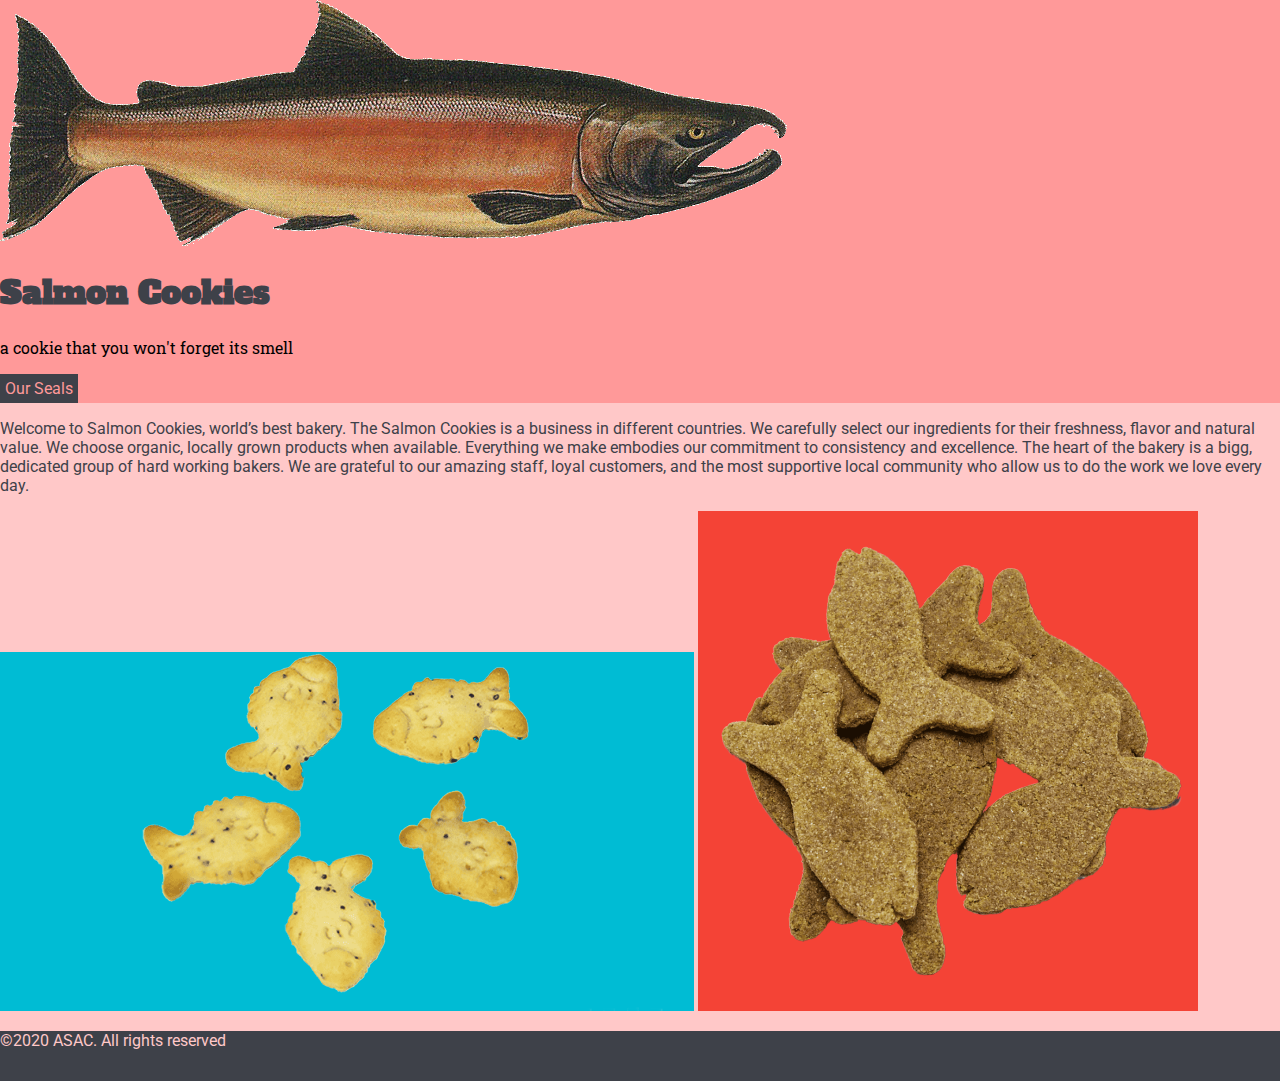
==== index.html @ a2ad8931 "finish lab06" ====
<!DOCTYPE html>

<head>
    <title>Salmon Cookies - Home Page</title>
    <link rel="stylesheet" href="css/style.css">
    <link rel="stylesheet" href="css/reset.css">


</head>

<body>
    <header>
        <div>
            <img src="img/salmon.png" alt="picture for a salmon fish">
            <h1>Salmon Cookies</h1>
            <p>a cookie that you won't forget its smell</p>
        </div>
        <div>
            <a href="sales.html">Our Seals</a>

        </div>



    </header>
    <main>
        <div id="bio"> 
            <p>Welcome to Salmon Cookies, world’s best bakery. The Salmon Cookies is a business in different countries. We carefully select our ingredients for their freshness, flavor and natural value. We choose organic, locally grown products when available. Everything we make embodies our commitment to consistency and excellence. The heart of the bakery is a bigg, dedicated group of hard working bakers. We are grateful to our amazing staff, loyal customers, and the most supportive local community who allow us to do the work we love every day.</p>

        </div>
        <div id="samples">
            <img src="img/sample1-removebg-preview.png" alt="">
            <img src="img/sample2-removebg-preview.png" alt="">

        </div>
        <div>

        </div>

    </main>
    <footer>
        <div>
            <p>
                ©2020 ASAC. All rights reserved

            </p>
        </div>

    </footer>




    <script src="js/app.js"></script>
</body>

</html>
---- css/style.css ----
@import url('https://fonts.googleapis.com/css2?family=Alfa+Slab+One&family=Roboto+Slab:wght@400;900&family=Roboto:wght@400;700&display=swap');
/* font-family: 'Alfa Slab One', cursive;

font-family: 'Roboto', sans-serif;

font-family: 'Roboto Slab', serif; */

/* https://colorhunt.co/palette/12081 */

body{
    background-color: #ffc8c8;
    color: #3e4149;
    font-family: 'Roboto', sans-serif;

}

/* header */

h1{
    font-family: 'Alfa Slab One', cursive;

}
header p{
    font-family: 'Roboto Slab', serif;
    color: black;
}
header{
    background-color: #ff9999;
    
}
header a{
    display: inline-block;
    background-color: #3e4149;
    text-decoration: none;
    color:#ff9999 ;
    padding: 5px;
}


/* main */



/* footer */
footer div{
    background-color: #3e4149;
    color: #ffc8c8;
    margin-bottom: 0;
    height: 50px;
}
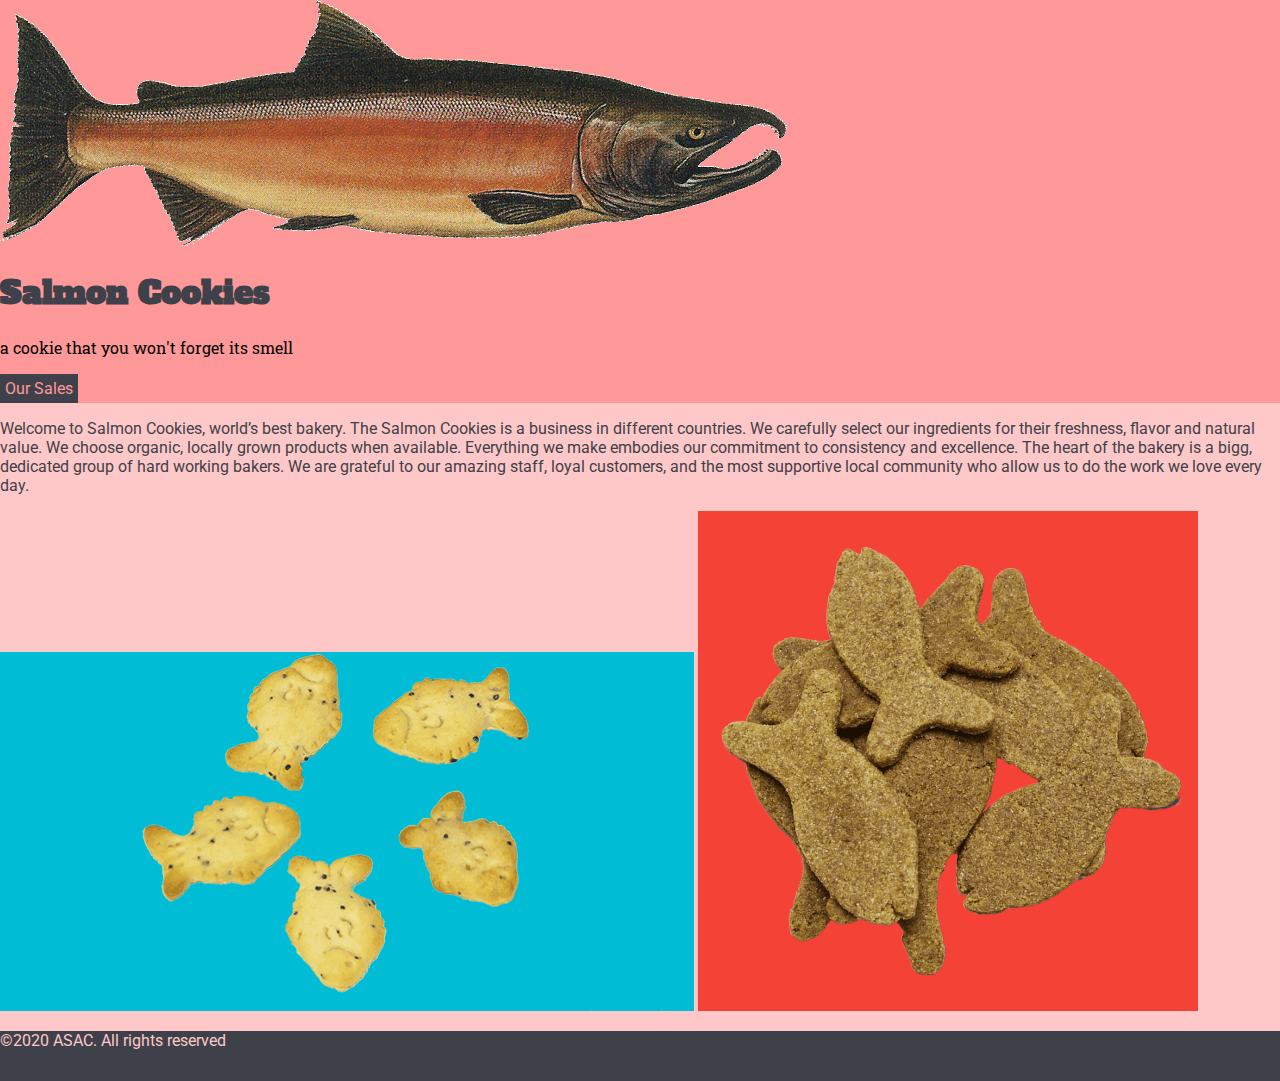
==== commit 93e33184: "edit button text" ====
--- a/index.html
+++ b/index.html
@@ -16,7 +16,7 @@
             <p>a cookie that you won't forget its smell</p>
         </div>
         <div>
-            <a href="sales.html">Our Seals</a>
+            <a href="sales.html">Our Sales</a>
 
         </div>
 
@@ -54,4 +54,4 @@
     <script src="js/app.js"></script>
 </body>
 
-</html>+</html>
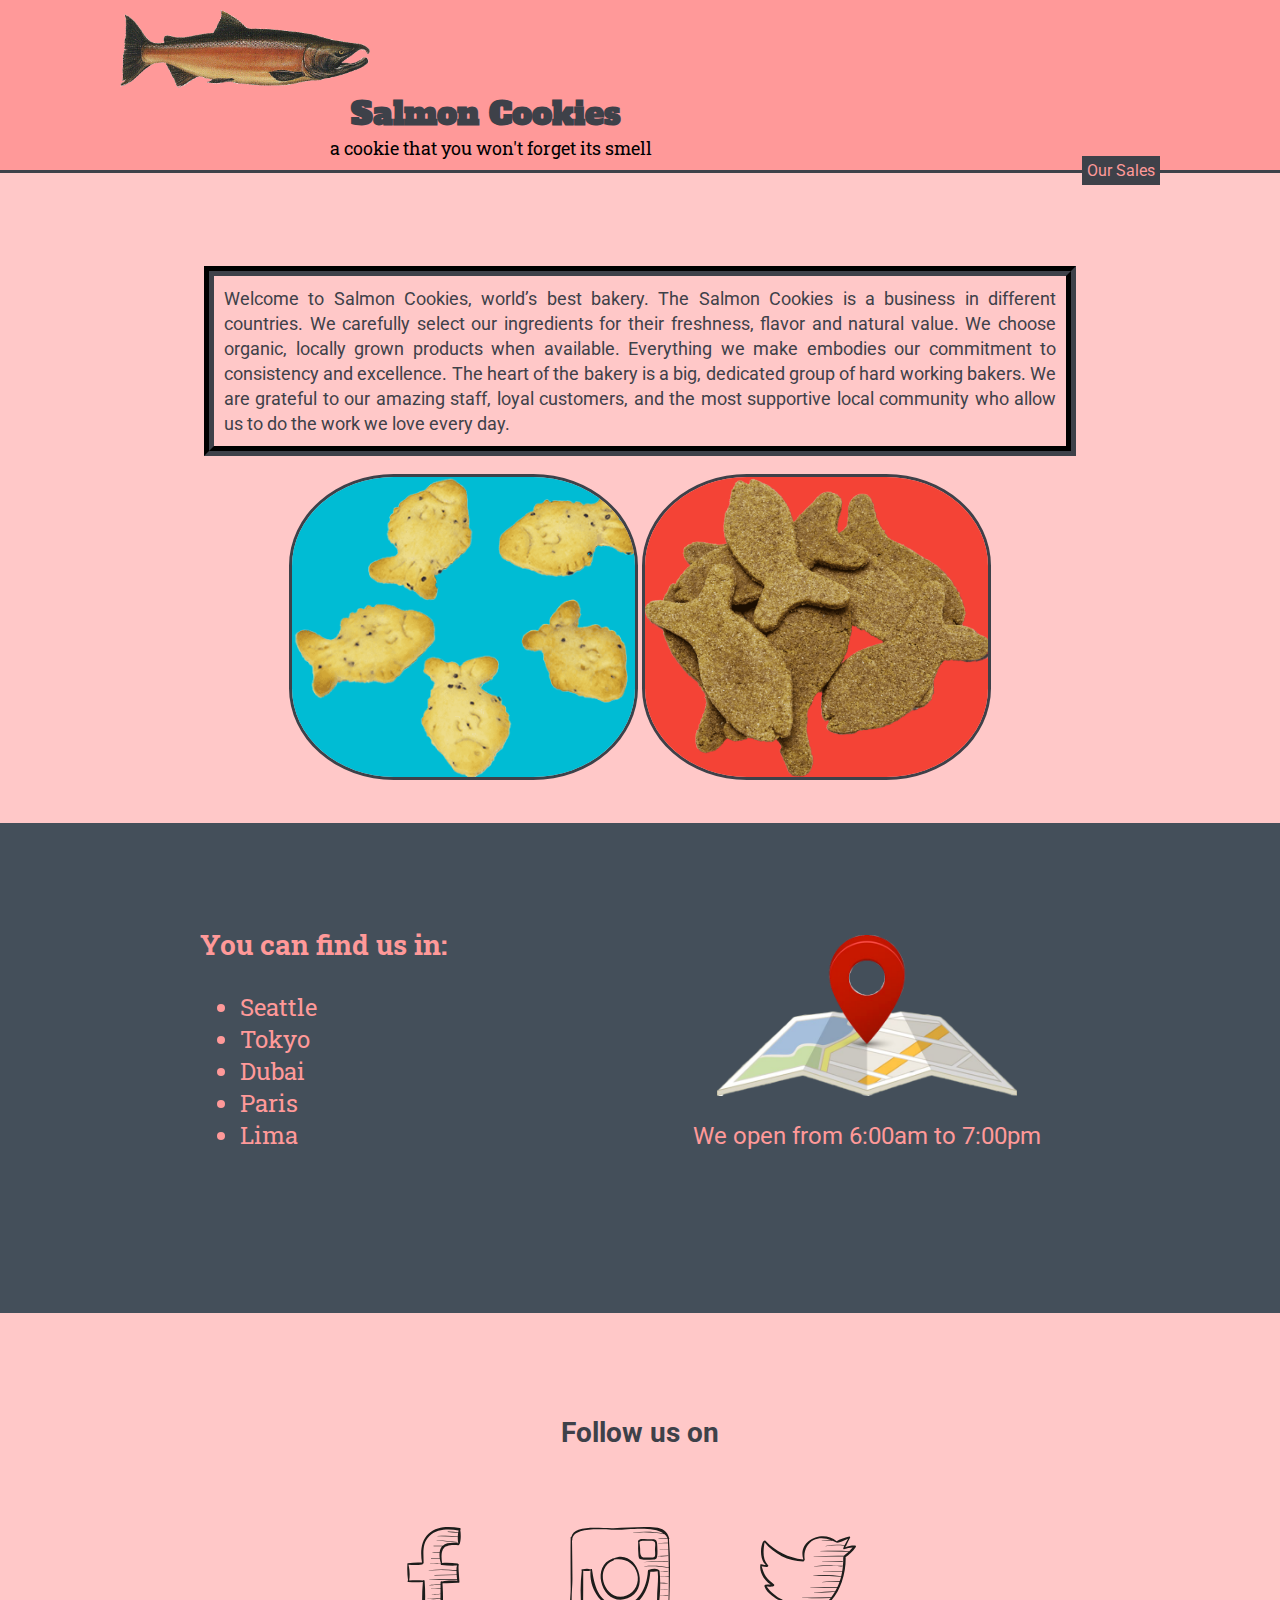
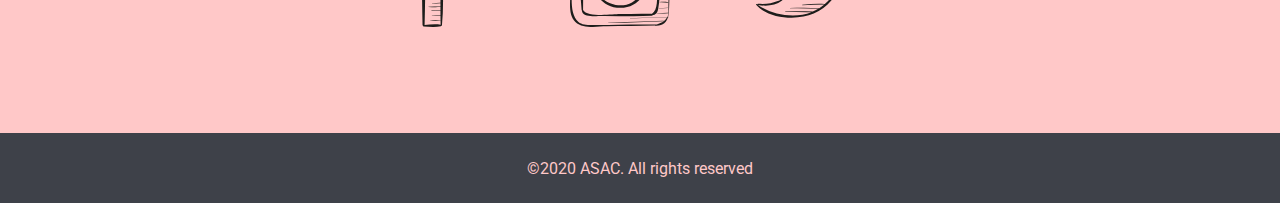
==== commit 77f634a5: "finish lab08b" ====
--- a/index.html
+++ b/index.html
@@ -10,32 +10,79 @@
 
 <body>
     <header>
-        <div>
-            <img src="img/salmon.png" alt="picture for a salmon fish">
-            <h1>Salmon Cookies</h1>
-            <p>a cookie that you won't forget its smell</p>
-        </div>
-        <div>
-            <a href="sales.html">Our Sales</a>
+        <section>
 
-        </div>
+            <nav>
+                <div>
+                    <img src="img/salmon.png" alt="picture for a salmon fish">
+                </div>
+                <div id="title-div">
+                    <h1>Salmon Cookies</h1>
+                    <p>a cookie that you won't forget its smell</p>
+                </div>
+                <div id="button-div">
+                    <a href="sales.html">Our Sales</a>
+                </div>
+            </nav>
+        </section>
+
 
 
 
     </header>
     <main>
-        <div id="bio"> 
-            <p>Welcome to Salmon Cookies, world’s best bakery. The Salmon Cookies is a business in different countries. We carefully select our ingredients for their freshness, flavor and natural value. We choose organic, locally grown products when available. Everything we make embodies our commitment to consistency and excellence. The heart of the bakery is a bigg, dedicated group of hard working bakers. We are grateful to our amazing staff, loyal customers, and the most supportive local community who allow us to do the work we love every day.</p>
+        <section id="intro-section">
+            <div id="bio">
+                <p>Welcome to Salmon Cookies, world’s best bakery. The Salmon Cookies is a business in different
+                    countries.
+                    We carefully select our ingredients for their freshness, flavor and natural value. We choose
+                    organic,
+                    locally grown products when available. Everything we make embodies our commitment to consistency and
+                    excellence. The heart of the bakery is a big, dedicated group of hard working bakers. We are
+                    grateful
+                    to our amazing staff, loyal customers, and the most supportive local community who allow us to do
+                    the
+                    work we love every day.</p>
 
-        </div>
-        <div id="samples">
-            <img src="img/sample1-removebg-preview.png" alt="">
-            <img src="img/sample2-removebg-preview.png" alt="">
+            </div>
+            <div id="samples">
+                <img src="img/sample1-removebg-preview.png" alt="">
+                <img src="img/sample2-removebg-preview.png" alt="">
+            </div>
 
-        </div>
-        <div>
+        </section>
 
-        </div>
+        <section id="location-section">
+            <div id="locations-div">
+                <h3>You can find us in:</h3>
+                <ul>
+                    <li>Seattle</li>
+                    <li>Tokyo</li>
+                    <li>Dubai</li>
+                    <li>Paris</li>
+                    <li>Lima</li>
+                </ul>
+            </div>
+            <div id="imgMap-div">
+                <figure>
+                    <img src="img/map-img2.png" alt="">
+                    <figcaption>We open from 6:00am to 7:00pm</figcaption>
+                </figure>
+            </div>
+
+        </section>
+        <section id="contactInfo-section">
+            <div>
+                <h3>Follow us on</h3>
+                <ul>
+                    <li><a href=""><img src="img/fb.svg" alt=""></a></li>
+                    <li><a href=""><img src="img/ig.svg" alt=""></a></li>
+                    <li><a href=""><img src="img/tw.svg" alt=""></a></li>
+                </ul>
+            </div>
+            
+        </section>
+
 
     </main>
     <footer>
@@ -54,4 +101,4 @@
     <script src="js/app.js"></script>
 </body>
 
-</html>
+</html>--- a/css/style.css
+++ b/css/style.css
@@ -7,44 +7,183 @@
 
 /* https://colorhunt.co/palette/12081 */
 
-body{
+body {
     background-color: #ffc8c8;
     color: #3e4149;
     font-family: 'Roboto', sans-serif;
-
 }
 
-/* header */
+/* ------------Header------------- */
 
-h1{
+header h1 {
     font-family: 'Alfa Slab One', cursive;
+    margin: 0;
+    font-size: xx-large;
+}
 
-}
-header p{
+header p {
     font-family: 'Roboto Slab', serif;
     color: black;
+    margin-top: 0;
+    margin-left: 10px;
+    display: inline-block;
+    margin-bottom: 0;
+    font-size: large;
 }
-header{
+
+header {
     background-color: #ff9999;
-    
+    position: sticky;
+    top: 0;
+    border-bottom: 3px solid #3e4149;
 }
-header a{
+
+header a {
     display: inline-block;
     background-color: #3e4149;
     text-decoration: none;
-    color:#ff9999 ;
+    color: #ff9999;
     padding: 5px;
+    float: right;
+    position: relative;
+    top: 64px;
 }
 
+header nav {
+    margin: 0;
+    padding: 10px 120px;
+}
 
-/* main */
+header img {
+    width: 250px;
+    /* margin-top: ; */
+}
 
+header div {
+    display: inline-block;
+}
 
+#button-div {
+    float: right;
+}
 
-/* footer */
-footer div{
+#title-div {
+    margin-left: 200px;
+    margin-right: 300px;
+    text-align: center;
+}
+
+/* ------------Main------------- */
+
+/* sales */
+
+table, th, td, tr {
+    border: 1px solid black;
+    padding: 5px;
+    background-color:#3e4149 ;
+    color: #ff9999;
+}
+table{
+    border-collapse: collapse;
+    margin: auto;
+}
+
+td {
+    text-align: center;
+}
+
+#headerEmptyCell {
+    border: none;
+}
+#sales-section{
+    padding: 75px 120px;
+    text-align: center;
+    height: 400px;
+
+}
+#sales-section h3 {
+    font-family: 'Roboto Slab', serif;
+    font-size: x-large;
+}
+
+/* home */
+
+#intro-section {
+    height: 500px;
+    text-align: center;
+    padding: 75px 120px;
+}
+#samples img {
+    width: 33%;
+    height: 300px;
+    border-radius: 30%;
+    border: 3px #3e4149 solid;
+}
+
+#bio p {
+    width: 80%;
+    font-size: large;
+    line-height: 25px;
+    text-align: justify;
+    display: inline-block;
+    /* background-color: white; */
+    padding: 10px;
+    border: 10px groove #3e4149;
+}
+
+#location-section {
+    height: 340px;
+    background-color: #444f5a;
+    margin: 0;
+    padding: 75px 120px;
+    color: #ff9999;
+    font-size: x-large;
+    text-align: center;
+}
+
+#location-section div {
+    display: inline-block;
+}
+
+#locations-div {
+    font-family: 'Roboto Slab', serif;
+    margin-right: 200px;
+    text-align: left;
+}
+
+#imgMap-div img {
+    width: 300px;
+    margin-bottom: 20px;
+}
+
+#contactInfo-section {
+    font-size: x-large;
+    padding: 75px 120px;
+    text-align: center;
+}
+
+#contactInfo-section img {
+    width: 100px;
+}
+
+#contactInfo-section ul {
+    list-style: none;
+}
+
+#contactInfo-section li {
+    font-family: 'Roboto Slab', serif;
+    display: inline-block;
+    margin-right: 80px;
+    margin-top: 50px;
+}
+
+/* ------------Footer------------- */
+
+footer div {
     background-color: #3e4149;
     color: #ffc8c8;
     margin-bottom: 0;
     height: 50px;
-}
+    text-align: center;
+    padding: 10px;
+}